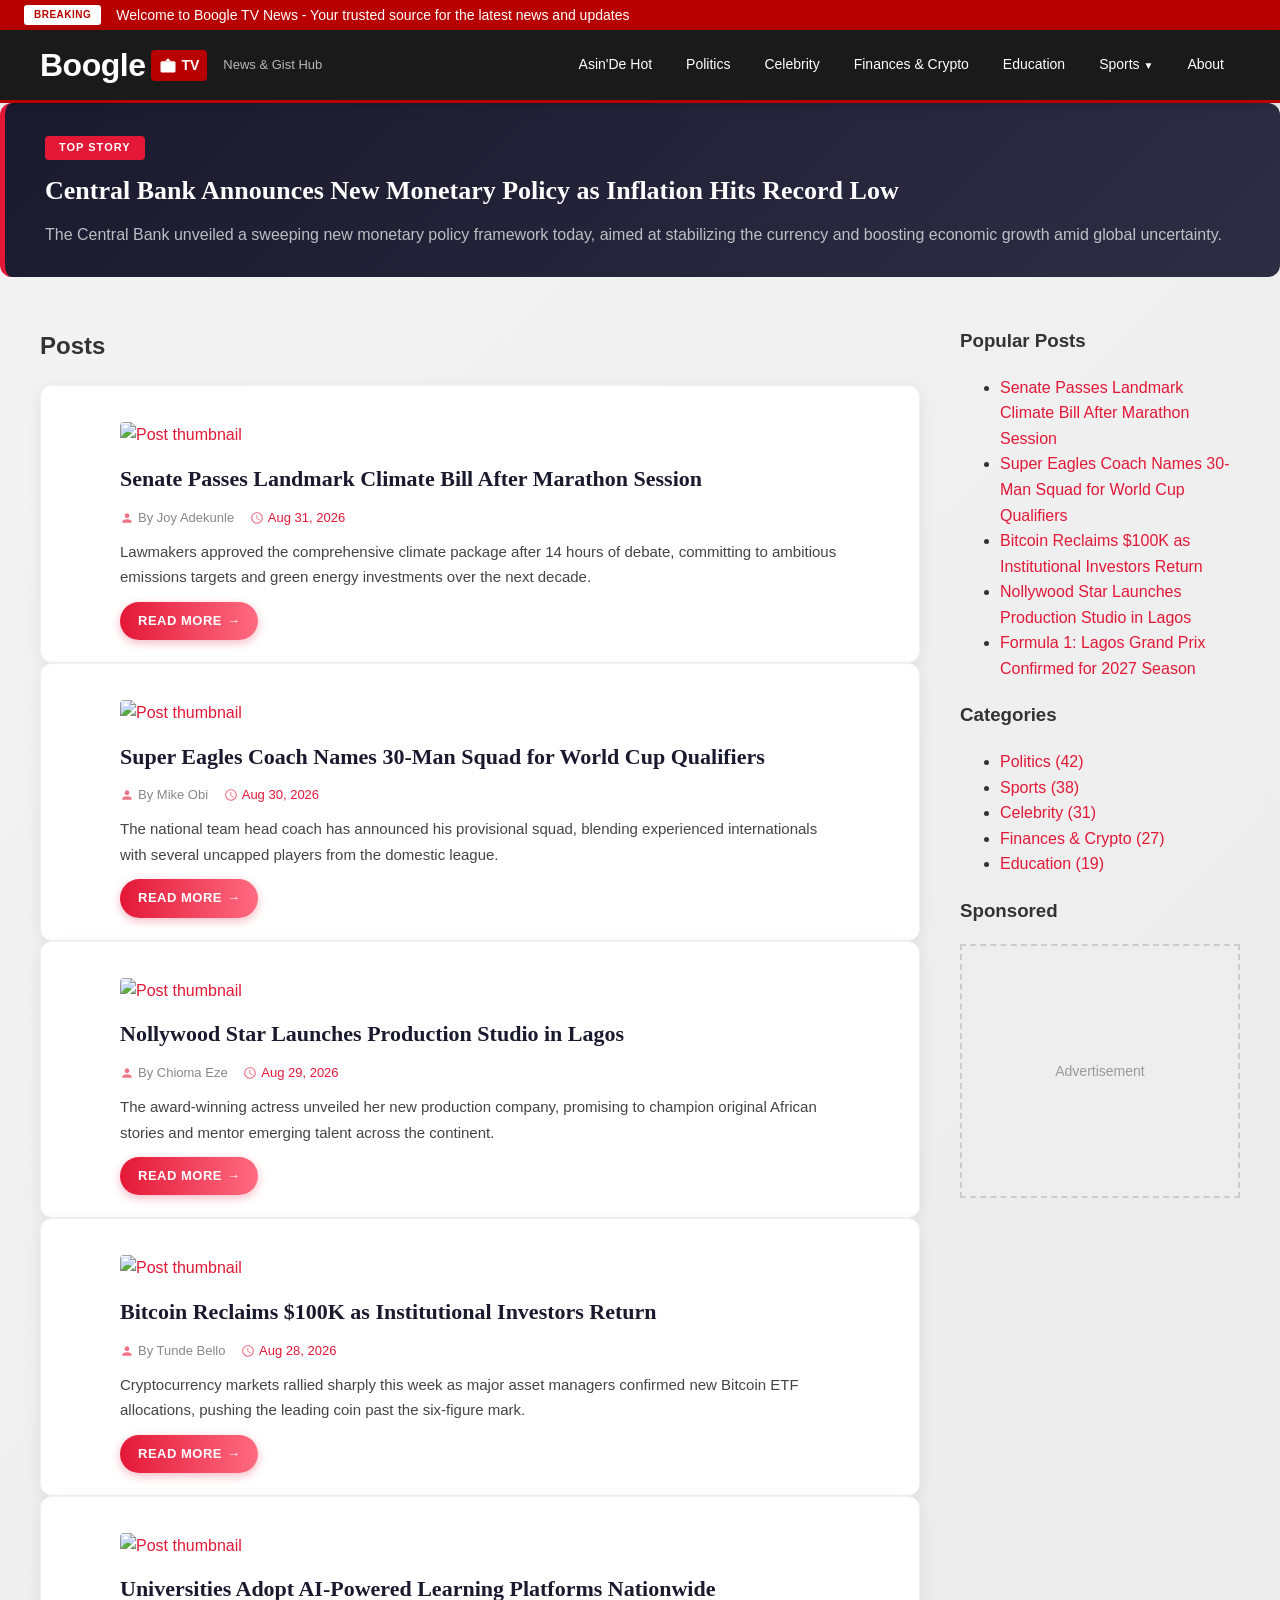
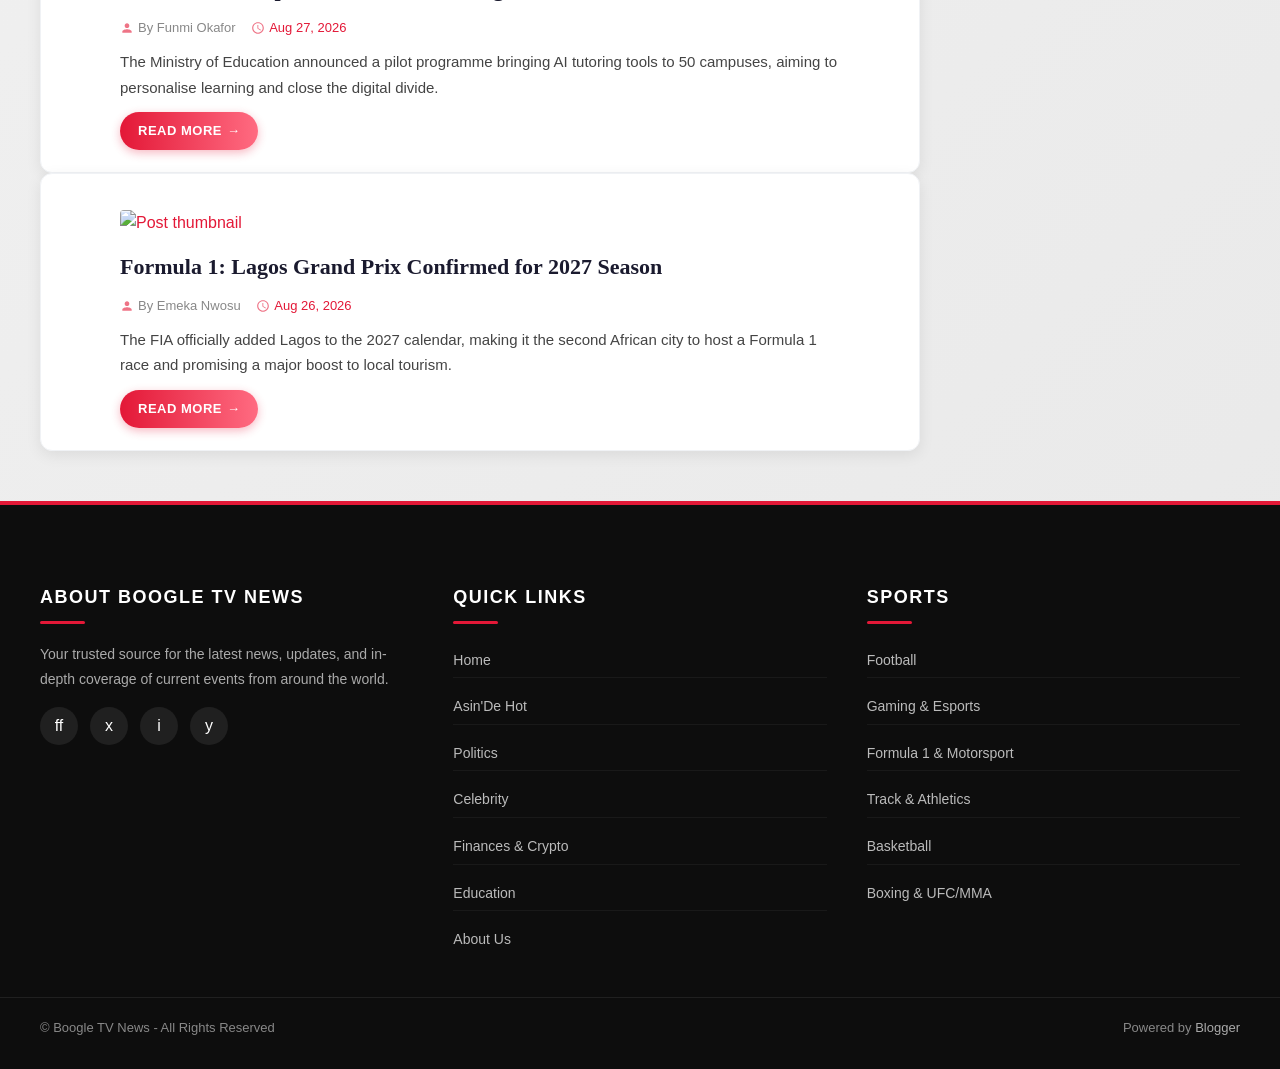
==== preview/index.html @ 6898298e "Add static live preview for Boogle TV News theme Co-authored-by: BoogleSire <74354063+BoogleSire@use" ====
<!DOCTYPE html>
<html lang='en' dir='ltr'>
<head>
<meta charset='UTF-8'/>
<meta content='width=device-width, initial-scale=1, maximum-scale=1.0, user-scalable=yes' name='viewport'/>
<title>Boogle TV News &amp; Gist Hub — Preview</title>
<link rel='stylesheet' href='assets/theme.css'/>
</head>
<body class='version-1-3-3 homepage'>

<!-- Breaking News Bar -->
<div class='breaking-news-bar'>
  <div class='container'>
    <span class='breaking-label'>BREAKING</span>
    <div class='breaking-news-ticker'>
      <span>Welcome to Boogle TV News - Your trusted source for the latest news and updates</span>
    </div>
  </div>
</div>

<!-- Header -->
<header class='header-wrapper' role='banner'>
  <div class='header-container'>
    <div class='header-left'>
      <a class='blog-logo' href='#'>
        <div class='logo-text-wrapper'>
          <span class='logo-brand'>Boogle</span>
          <span class='logo-tv-badge'>
            <svg class='tv-icon' viewBox='0 0 24 24' fill='currentColor'>
              <rect x='2' y='7' width='20' height='15' rx='2' ry='2'/>
              <polyline points='8 7 12 3 16 7'/>
              <line x1='12' y1='11' x2='12' y2='17'/>
              <line x1='9' y1='14' x2='15' y2='14'/>
            </svg>
            <span>TV</span>
          </span>
        </div>
        <span class='logo-tagline'>News &amp; Gist Hub</span>
      </a>
    </div>
    <nav class='desktop-nav'>
      <ul class='nav-menu'>
        <li><a href='#'>Asin'De Hot</a></li>
        <li><a href='#'>Politics</a></li>
        <li><a href='#'>Celebrity</a></li>
        <li><a href='#'>Finances &amp; Crypto</a></li>
        <li><a href='#'>Education</a></li>
        <li class='has-submenu'>
          <a href='javascript:void(0)' onclick='return false;'>Sports <span class='dropdown-arrow'>▼</span></a>
          <ul class='submenu'>
            <li><a href='#'>Football</a></li>
            <li><a href='#'>Gaming &amp; Esports</a></li>
            <li><a href='#'>Formula 1 &amp; Motorsport</a></li>
            <li><a href='#'>Track &amp; Athletics</a></li>
            <li><a href='#'>Basketball</a></li>
            <li><a href='#'>Boxing &amp; UFC/MMA</a></li>
          </ul>
        </li>
        <li><a href='#'>About</a></li>
      </ul>
    </nav>
    <button aria-label='Toggle Menu' class='mobile-menu-toggle' id='mobileMenuToggle'>
      <span></span><span></span><span></span>
    </button>
  </div>
  <div class='mobile-nav-container' id='mobileNavContainer'>
    <ul class='mobile-nav-menu'>
      <li><a href='#'>Asin'De Hot</a></li>
      <li><a href='#'>Politics</a></li>
      <li><a href='#'>Celebrity</a></li>
      <li><a href='#'>Finances &amp; Crypto</a></li>
      <li><a href='#'>Education</a></li>
      <li class='has-submenu-mobile'>
        <a href='javascript:void(0)' onclick='toggleSportsSubmenu(); return false;'>Sports <span class='dropdown-arrow-mobile'>▼</span></a>
        <ul class='submenu-mobile' id='sportsSubmenu'>
          <li><a href='#'>Football</a></li>
          <li><a href='#'>Gaming &amp; Esports</a></li>
          <li><a href='#'>Formula 1 &amp; Motorsport</a></li>
          <li><a href='#'>Track &amp; Athletics</a></li>
          <li><a href='#'>Basketball</a></li>
          <li><a href='#'>Boxing &amp; UFC/MMA</a></li>
        </ul>
      </li>
      <li><a href='#'>About</a></li>
    </ul>
  </div>
</header>

<!-- Featured Banner -->
<div class='featured-banner'>
  <div class='featured-banner-content'>
    <span class='featured-tag'>TOP STORY</span>
    <h2><a href='#'>Central Bank Announces New Monetary Policy as Inflation Hits Record Low</a></h2>
    <p>The Central Bank unveiled a sweeping new monetary policy framework today, aimed at stabilizing the currency and boosting economic growth amid global uncertainty.</p>
  </div>
</div>

<!-- Main Content -->
<div class='page_body'>
  <div class='content-wrapper'>
    <main id='main' role='main' tabindex='-1'>
      <h2 class='main-heading'>Posts</h2>

      <div class='widget Blog' id='Blog1'>
        <div class='widget-content'>
          <div class='blog-posts'>
            <!-- Post 1 -->
            <div class='post-outer-container'>
              <div class='post-outer'>
                <article class='post'>
                  <div class='post-thumb'>
                    <a href='#'><img src='https://picsum.photos/seed/news1/600/360' alt='Post thumbnail'/></a>
                  </div>
                  <div class='post-body'>
                    <h3 class='post-title'><a href='#'>Senate Passes Landmark Climate Bill After Marathon Session</a></h3>
                    <div class='post-header'>
                      <div class='post-header-line-1'>
                        <span class='byline post-author vcard'>
                          <span class='post-author-label'>By</span>
                          <span class='fn'><span>Joy Adekunle</span></span>
                        </span>
                        <span class='byline post-timestamp'>
                          <a class='timestamp-link' href='#'><time class='published'>Aug 31, 2026</time></a>
                        </span>
                      </div>
                    </div>
                    <div class='post-snippet'>Lawmakers approved the comprehensive climate package after 14 hours of debate, committing to ambitious emissions targets and green energy investments over the next decade.</div>
                    <div class='jump-link flat-button'><a href='#'>Read more</a></div>
                  </div>
                </article>
              </div>
            </div>
            <!-- Post 2 -->
            <div class='post-outer-container'>
              <div class='post-outer'>
                <article class='post'>
                  <div class='post-thumb'>
                    <a href='#'><img src='https://picsum.photos/seed/news2/600/360' alt='Post thumbnail'/></a>
                  </div>
                  <div class='post-body'>
                    <h3 class='post-title'><a href='#'>Super Eagles Coach Names 30-Man Squad for World Cup Qualifiers</a></h3>
                    <div class='post-header'>
                      <div class='post-header-line-1'>
                        <span class='byline post-author vcard'>
                          <span class='post-author-label'>By</span>
                          <span class='fn'><span>Mike Obi</span></span>
                        </span>
                        <span class='byline post-timestamp'>
                          <a class='timestamp-link' href='#'><time class='published'>Aug 30, 2026</time></a>
                        </span>
                      </div>
                    </div>
                    <div class='post-snippet'>The national team head coach has announced his provisional squad, blending experienced internationals with several uncapped players from the domestic league.</div>
                    <div class='jump-link flat-button'><a href='#'>Read more</a></div>
                  </div>
                </article>
              </div>
            </div>
            <!-- Post 3 -->
            <div class='post-outer-container'>
              <div class='post-outer'>
                <article class='post'>
                  <div class='post-thumb'>
                    <a href='#'><img src='https://picsum.photos/seed/news3/600/360' alt='Post thumbnail'/></a>
                  </div>
                  <div class='post-body'>
                    <h3 class='post-title'><a href='#'>Nollywood Star Launches Production Studio in Lagos</a></h3>
                    <div class='post-header'>
                      <div class='post-header-line-1'>
                        <span class='byline post-author vcard'>
                          <span class='post-author-label'>By</span>
                          <span class='fn'><span>Chioma Eze</span></span>
                        </span>
                        <span class='byline post-timestamp'>
                          <a class='timestamp-link' href='#'><time class='published'>Aug 29, 2026</time></a>
                        </span>
                      </div>
                    </div>
                    <div class='post-snippet'>The award-winning actress unveiled her new production company, promising to champion original African stories and mentor emerging talent across the continent.</div>
                    <div class='jump-link flat-button'><a href='#'>Read more</a></div>
                  </div>
                </article>
              </div>
            </div>
            <!-- Post 4 -->
            <div class='post-outer-container'>
              <div class='post-outer'>
                <article class='post'>
                  <div class='post-thumb'>
                    <a href='#'><img src='https://picsum.photos/seed/news4/600/360' alt='Post thumbnail'/></a>
                  </div>
                  <div class='post-body'>
                    <h3 class='post-title'><a href='#'>Bitcoin Reclaims $100K as Institutional Investors Return</a></h3>
                    <div class='post-header'>
                      <div class='post-header-line-1'>
                        <span class='byline post-author vcard'>
                          <span class='post-author-label'>By</span>
                          <span class='fn'><span>Tunde Bello</span></span>
                        </span>
                        <span class='byline post-timestamp'>
                          <a class='timestamp-link' href='#'><time class='published'>Aug 28, 2026</time></a>
                        </span>
                      </div>
                    </div>
                    <div class='post-snippet'>Cryptocurrency markets rallied sharply this week as major asset managers confirmed new Bitcoin ETF allocations, pushing the leading coin past the six-figure mark.</div>
                    <div class='jump-link flat-button'><a href='#'>Read more</a></div>
                  </div>
                </article>
              </div>
            </div>
            <!-- Post 5 -->
            <div class='post-outer-container'>
              <div class='post-outer'>
                <article class='post'>
                  <div class='post-thumb'>
                    <a href='#'><img src='https://picsum.photos/seed/news5/600/360' alt='Post thumbnail'/></a>
                  </div>
                  <div class='post-body'>
                    <h3 class='post-title'><a href='#'>Universities Adopt AI-Powered Learning Platforms Nationwide</a></h3>
                    <div class='post-header'>
                      <div class='post-header-line-1'>
                        <span class='byline post-author vcard'>
                          <span class='post-author-label'>By</span>
                          <span class='fn'><span>Funmi Okafor</span></span>
                        </span>
                        <span class='byline post-timestamp'>
                          <a class='timestamp-link' href='#'><time class='published'>Aug 27, 2026</time></a>
                        </span>
                      </div>
                    </div>
                    <div class='post-snippet'>The Ministry of Education announced a pilot programme bringing AI tutoring tools to 50 campuses, aiming to personalise learning and close the digital divide.</div>
                    <div class='jump-link flat-button'><a href='#'>Read more</a></div>
                  </div>
                </article>
              </div>
            </div>
            <!-- Post 6 -->
            <div class='post-outer-container'>
              <div class='post-outer'>
                <article class='post'>
                  <div class='post-thumb'>
                    <a href='#'><img src='https://picsum.photos/seed/news6/600/360' alt='Post thumbnail'/></a>
                  </div>
                  <div class='post-body'>
                    <h3 class='post-title'><a href='#'>Formula 1: Lagos Grand Prix Confirmed for 2027 Season</a></h3>
                    <div class='post-header'>
                      <div class='post-header-line-1'>
                        <span class='byline post-author vcard'>
                          <span class='post-author-label'>By</span>
                          <span class='fn'><span>Emeka Nwosu</span></span>
                        </span>
                        <span class='byline post-timestamp'>
                          <a class='timestamp-link' href='#'><time class='published'>Aug 26, 2026</time></a>
                        </span>
                      </div>
                    </div>
                    <div class='post-snippet'>The FIA officially added Lagos to the 2027 calendar, making it the second African city to host a Formula 1 race and promising a major boost to local tourism.</div>
                    <div class='jump-link flat-button'><a href='#'>Read more</a></div>
                  </div>
                </article>
              </div>
            </div>
          </div>
        </div>
      </div>
    </main>

    <!-- Sidebar -->
    <aside class='sidebar' role='complementary'>
      <div class='sidebar-widget'>
        <h3>Popular Posts</h3>
        <div class='widget-content'>
          <ul class='popular-posts'>
            <li><a href='#'>Senate Passes Landmark Climate Bill After Marathon Session</a></li>
            <li><a href='#'>Super Eagles Coach Names 30-Man Squad for World Cup Qualifiers</a></li>
            <li><a href='#'>Bitcoin Reclaims $100K as Institutional Investors Return</a></li>
            <li><a href='#'>Nollywood Star Launches Production Studio in Lagos</a></li>
            <li><a href='#'>Formula 1: Lagos Grand Prix Confirmed for 2027 Season</a></li>
          </ul>
        </div>
      </div>
      <div class='sidebar-widget'>
        <h3>Categories</h3>
        <div class='widget-content'>
          <ul class='category-list'>
            <li><a href='#'>Politics <span>(42)</span></a></li>
            <li><a href='#'>Sports <span>(38)</span></a></li>
            <li><a href='#'>Celebrity <span>(31)</span></a></li>
            <li><a href='#'>Finances &amp; Crypto <span>(27)</span></a></li>
            <li><a href='#'>Education <span>(19)</span></a></li>
          </ul>
        </div>
      </div>
      <div class='sidebar-widget sidebar-ad'>
        <h3>Sponsored</h3>
        <div class='widget-content'>
          <div style='display:flex;align-items:center;justify-content:center;min-height:250px;background:#eee;border:2px dashed #ccc;color:#999;font-size:14px;'>Advertisement</div>
        </div>
      </div>
    </aside>
  </div>
</div>

<!-- Footer -->
<footer class='footer'>
  <div class='footer-container'>
    <div class='footer-widget'>
      <h3>About Boogle TV News</h3>
      <p>Your trusted source for the latest news, updates, and in-depth coverage of current events from around the world.</p>
      <div class='footer-social'>
        <a aria-label='Facebook' href='#'>ff</a>
        <a aria-label='Twitter' href='#'>x</a>
        <a aria-label='Instagram' href='#'>i</a>
        <a aria-label='YouTube' href='#'>y</a>
      </div>
    </div>
    <div class='footer-widget'>
      <h3>Quick Links</h3>
      <ul>
        <li><a href='#'>Home</a></li>
        <li><a href='#'>Asin'De Hot</a></li>
        <li><a href='#'>Politics</a></li>
        <li><a href='#'>Celebrity</a></li>
        <li><a href='#'>Finances &amp; Crypto</a></li>
        <li><a href='#'>Education</a></li>
        <li><a href='#'>About Us</a></li>
      </ul>
    </div>
    <div class='footer-widget'>
      <h3>Sports</h3>
      <ul>
        <li><a href='#'>Football</a></li>
        <li><a href='#'>Gaming &amp; Esports</a></li>
        <li><a href='#'>Formula 1 &amp; Motorsport</a></li>
        <li><a href='#'>Track &amp; Athletics</a></li>
        <li><a href='#'>Basketball</a></li>
        <li><a href='#'>Boxing &amp; UFC/MMA</a></li>
      </ul>
    </div>
  </div>
  <div class='footer-bottom'>
    <p>&#169; Boogle TV News - All Rights Reserved</p>
    <p>Powered by <a href='https://www.blogger.com' target='_blank'>Blogger</a></p>
  </div>
</footer>

<script>
document.addEventListener('DOMContentLoaded', function() {
  var mobileToggleBtn = document.getElementById('mobileMenuToggle');
  var mobileNavContainer = document.getElementById('mobileNavContainer');

  if (mobileToggleBtn && mobileNavContainer) {
    mobileToggleBtn.addEventListener('click', function(e) {
      e.stopPropagation();
      this.classList.toggle('active');
      mobileNavContainer.classList.toggle('active');
    });
    document.addEventListener('click', function(e) {
      if (!mobileNavContainer.contains(e.target) && !mobileToggleBtn.contains(e.target)) {
        mobileToggleBtn.classList.remove('active');
        mobileNavContainer.classList.remove('active');
      }
    });
  }

  window.toggleSportsSubmenu = function() {
    var submenu = document.getElementById('sportsSubmenu');
    var arrow = document.querySelector('.dropdown-arrow-mobile');
    if (submenu && arrow) {
      submenu.classList.toggle('active');
      arrow.style.transform = submenu.classList.contains('active') ? 'rotate(180deg)' : 'rotate(0deg)';
    }
  };

  var progressBar = document.createElement('div');
  progressBar.className = 'scroll-progress';
  document.body.insertBefore(progressBar, document.body.firstChild);

  var scrollToTopBtn = document.createElement('div');
  scrollToTopBtn.className = 'scroll-to-top';
  scrollToTopBtn.innerHTML = '<svg viewBox="0 0 24 24"><path d="M12 4l-8 8h6v8h4v-8h6z"/></svg>';
  document.body.appendChild(scrollToTopBtn);

  window.addEventListener('scroll', function() {
    var winScroll = document.body.scrollTop || document.documentElement.scrollTop;
    var height = document.documentElement.scrollHeight - document.documentElement.clientHeight;
    var scrolled = (winScroll / height) * 100;
    progressBar.style.width = scrolled + '%';
    if (winScroll > 300) {
      scrollToTopBtn.classList.add('visible');
    } else {
      scrollToTopBtn.classList.remove('visible');
    }
  });

  scrollToTopBtn.addEventListener('click', function() {
    window.scrollTo({ top: 0, behavior: 'smooth' });
  });

  document.body.classList.add('page-load-animation');
});
</script>
</body>
</html>
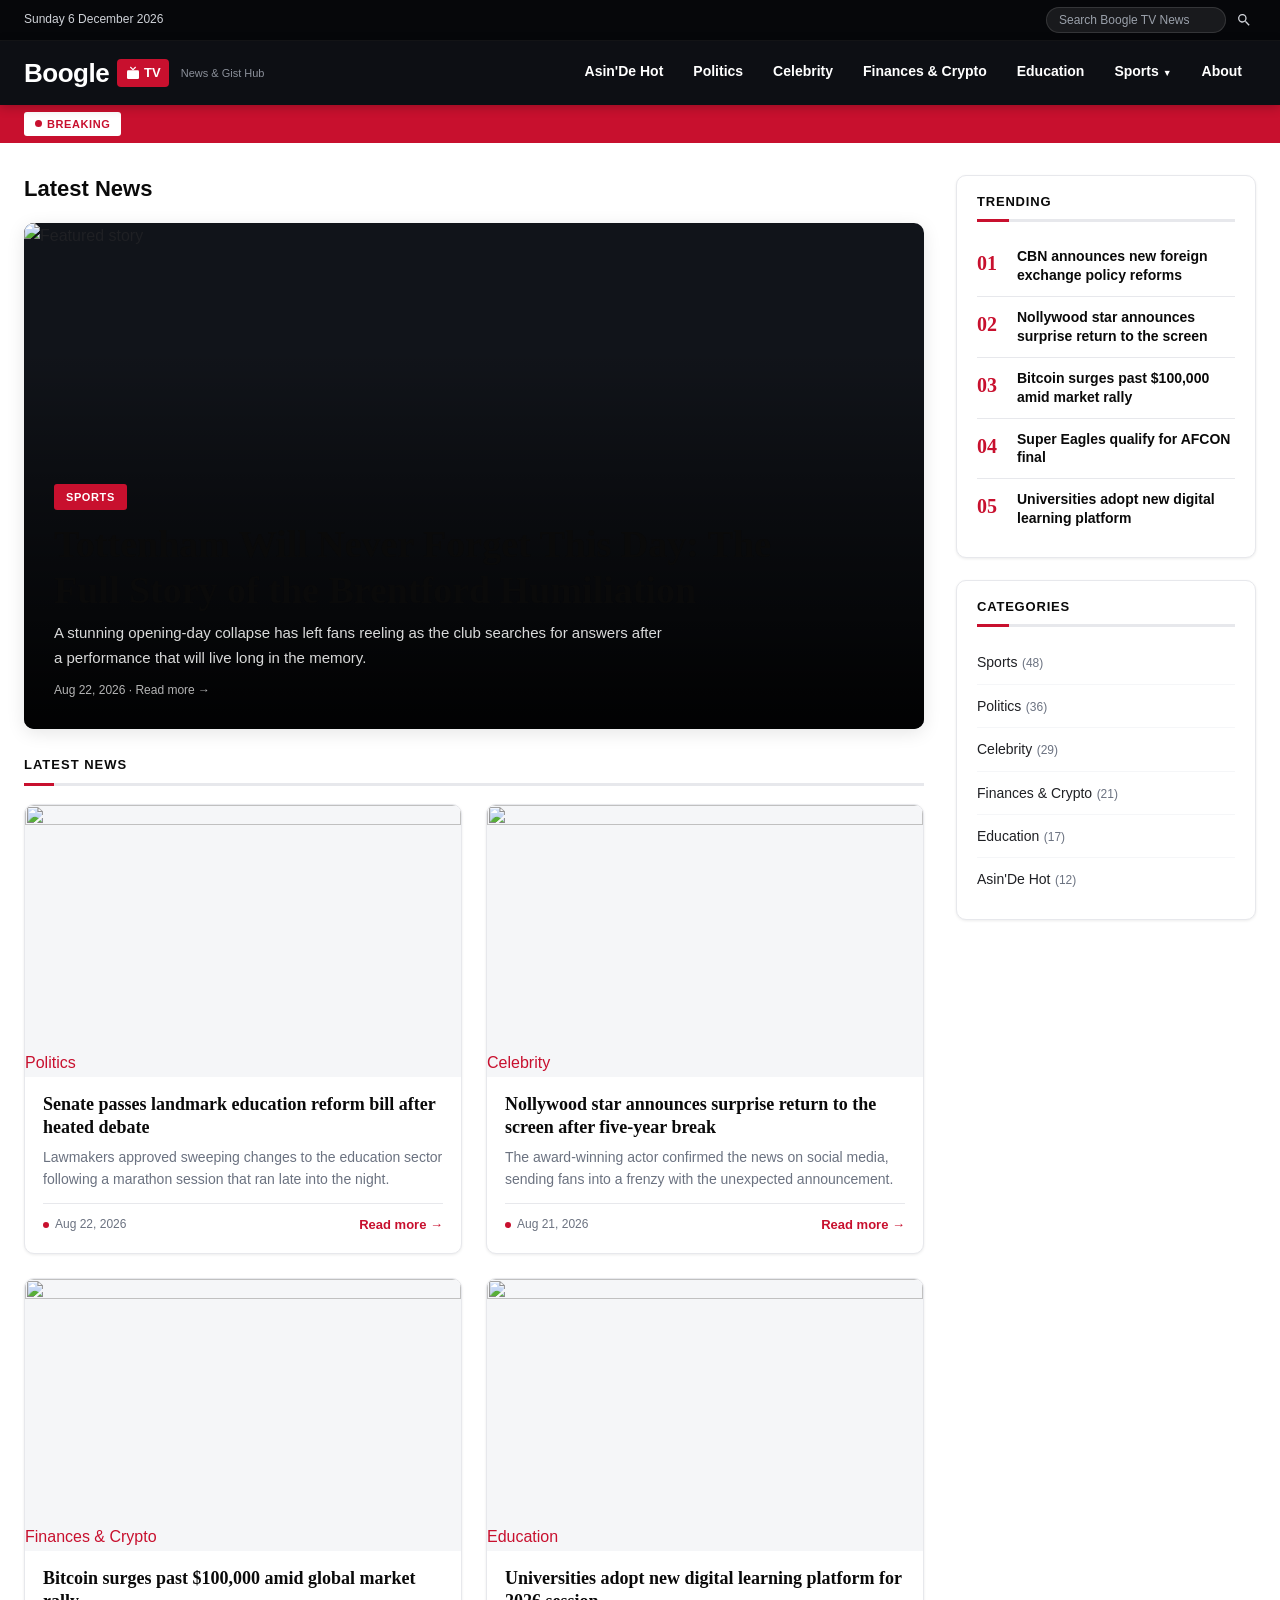
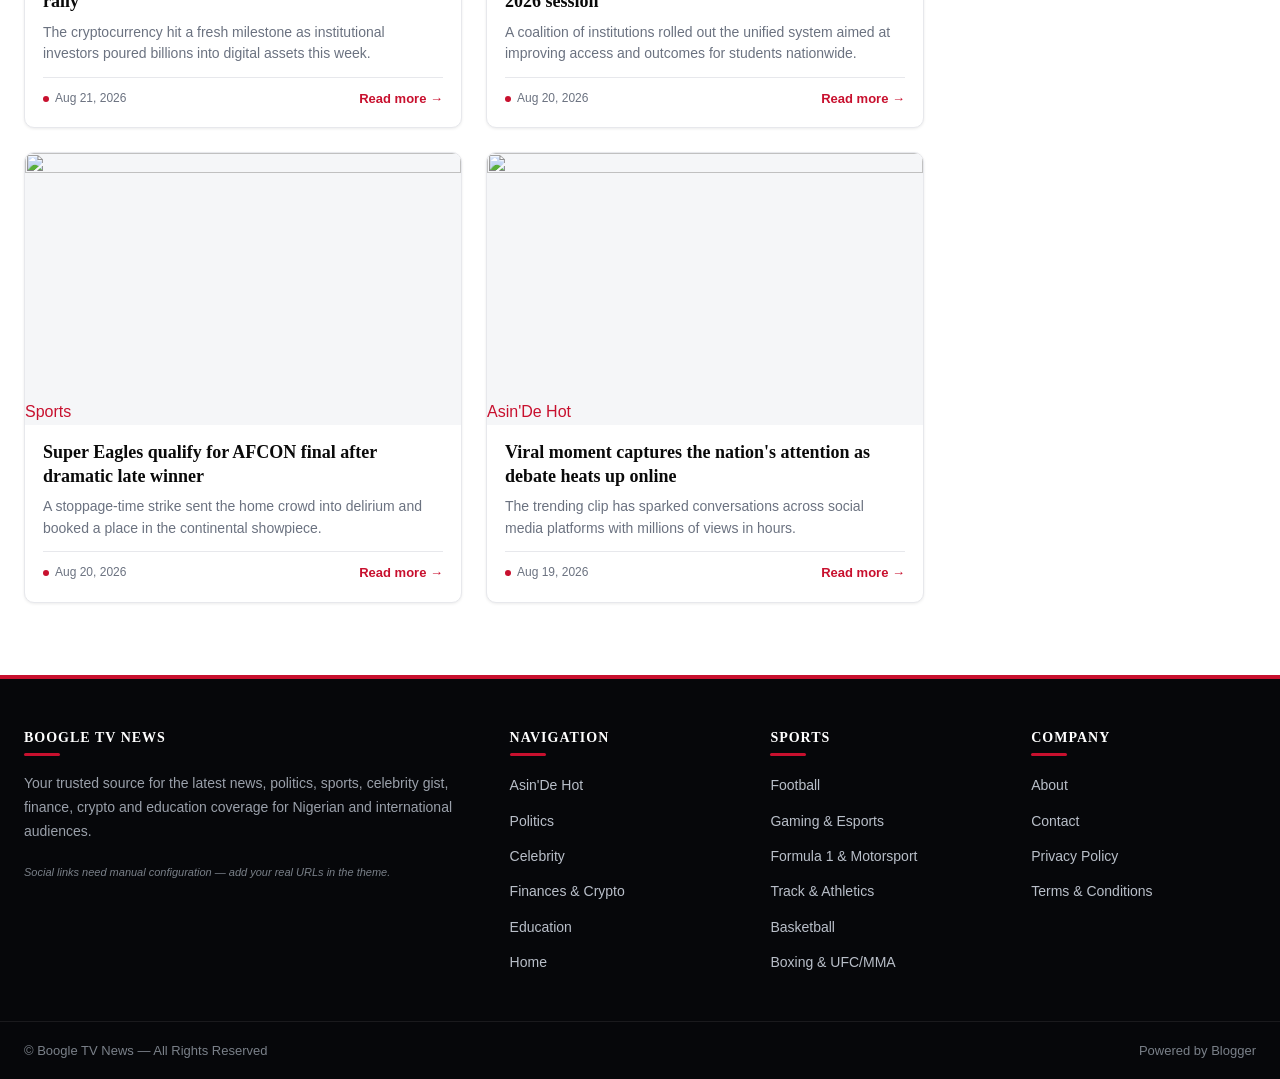
==== commit 47690cbf: "Refactor theme architecture and implement SEO, dynamic widgets, and responsive design Co-authored-by" ====
--- a/preview/index.html
+++ b/preview/index.html
@@ -1,404 +1,250 @@
 <!DOCTYPE html>
-<html lang='en' dir='ltr'>
+<html lang="en">
 <head>
-<meta charset='UTF-8'/>
-<meta content='width=device-width, initial-scale=1, maximum-scale=1.0, user-scalable=yes' name='viewport'/>
-<title>Boogle TV News &amp; Gist Hub — Preview</title>
-<link rel='stylesheet' href='assets/theme.css'/>
+<meta charset="UTF-8">
+<meta name="viewport" content="width=device-width, initial-scale=1, viewport-fit=cover">
+<title>Boogle TV News — Preview</title>
+<style>
+:root{
+  --primary:#c8102e;--primary-dark:#a00d24;--accent:#0a0a0a;--text:#1f2024;--muted:#6b7280;
+  --bg:#ffffff;--surface:#f5f6f8;--border:#e7e8ec;--header-bg:#0d0f14;--header-fg:#ffffff;
+  --radius:10px;--radius-sm:6px;--maxw:1280px;--shadow-sm:0 1px 3px rgba(0,0,0,.08);
+  --shadow:0 4px 18px rgba(0,0,0,.10);--shadow-lg:0 10px 40px rgba(0,0,0,.16);--transition:.25s ease;
+  --font-sans:'Segoe UI',Roboto,'Helvetica Neue',Arial,sans-serif;--font-serif:Georgia,'Times New Roman',serif;
+}
+*,*::before,*::after{box-sizing:border-box}
+body{margin:0;background:var(--bg);color:var(--text);font-family:var(--font-sans);font-size:16px;line-height:1.65;-webkit-font-smoothing:antialiased;overflow-x:hidden}
+a{color:var(--primary);text-decoration:none;transition:color var(--transition)}
+a:hover{color:var(--primary-dark);text-decoration:underline}
+ul,ol{margin:0;padding:0;list-style:none}
+h1,h2,h3,h4,h5,h6{font-family:var(--font-serif);font-weight:700;line-height:1.25;color:var(--accent);margin:0 0 .5em}
+.container{max-width:var(--maxw);margin:0 auto;padding:0 24px}
+.content-wrapper{display:grid;grid-template-columns:1fr 300px;gap:32px;max-width:var(--maxw);margin:0 auto;padding:32px 24px}
+#main{min-width:0;width:100%}
+.scroll-progress{position:fixed;top:0;left:0;height:3px;width:0;background:var(--primary);z-index:9999;transition:width .1s linear}
+/* topbar */
+.topbar{background:#06070a;color:#cfd2d8;font-size:12px;border-bottom:1px solid rgba(255,255,255,.06)}
+.topbar-inner{max-width:var(--maxw);margin:0 auto;padding:7px 24px;display:flex;justify-content:space-between;align-items:center;gap:12px}
+.topbar-search{display:flex;align-items:center;gap:6px}
+.topbar-search input{background:rgba(255,255,255,.08);border:1px solid rgba(255,255,255,.12);color:#fff;border-radius:20px;padding:5px 12px;font-size:12px;width:180px}
+.topbar-search input::placeholder{color:#9aa0aa}
+.topbar-search button{background:none;border:none;color:#cfd2d8;padding:4px;display:flex;align-items:center}
+/* header */
+.header-wrapper{background:var(--header-bg);position:sticky;top:0;z-index:1000;box-shadow:0 2px 10px rgba(0,0,0,.25)}
+.header-container{max-width:var(--maxw);margin:0 auto;padding:0 24px;display:flex;align-items:center;justify-content:space-between;height:64px;gap:16px}
+.blog-logo{display:flex;align-items:center;gap:8px;color:var(--header-fg);text-decoration:none}
+.logo-brand{font-family:var(--font-sans);font-size:26px;font-weight:800;letter-spacing:-.5px}
+.logo-tv-badge{display:inline-flex;align-items:center;gap:3px;background:var(--primary);color:#fff;padding:3px 8px;border-radius:4px;font-weight:700;font-size:13px}
+.logo-tagline{font-size:11px;color:#8b909a;font-weight:400;margin-left:4px}
+.desktop-nav{flex:1;display:flex;justify-content:flex-end}
+.nav-menu{display:flex;list-style:none;gap:2px;align-items:center}
+.nav-menu>li>a{display:block;padding:10px 14px;color:var(--header-fg);text-decoration:none;font-family:var(--font-sans);font-size:14px;font-weight:600;border-bottom:3px solid transparent;transition:all var(--transition)}
+.nav-menu>li>a:hover{background:rgba(255,255,255,.08);border-bottom-color:var(--primary);text-decoration:none}
+.has-submenu{position:relative}
+.has-submenu>a{display:flex;align-items:center;gap:5px}
+.dropdown-arrow{font-size:9px;transition:transform var(--transition)}
+.submenu{position:absolute;top:100%;left:0;background:#fff;min-width:210px;box-shadow:var(--shadow-lg);border-radius:0 0 var(--radius-sm) var(--radius-sm);border-top:3px solid var(--primary);opacity:0;visibility:hidden;transform:translateY(8px);transition:all var(--transition);z-index:1001;padding:6px 0}
+.submenu li a{display:block;padding:10px 16px;color:var(--text);font-size:13px;font-weight:500;border-bottom:none;transition:all var(--transition)}
+.submenu li a:hover{background:var(--surface);color:var(--primary);padding-left:22px;text-decoration:none}
+.has-submenu:hover .submenu{opacity:1;visibility:visible;transform:translateY(0)}
+.has-submenu:hover .dropdown-arrow{transform:rotate(180deg)}
+.mobile-menu-toggle{display:none;flex-direction:column;gap:5px;background:none;border:none;padding:8px}
+.mobile-menu-toggle span{display:block;width:24px;height:2px;background:#fff;transition:all var(--transition)}
+/* breaking */
+.breaking-news-bar{background:var(--primary);color:#fff;overflow:hidden;position:relative}
+.breaking-news-bar .container{display:flex;align-items:center;max-width:var(--maxw);margin:0 auto;padding:0 24px;height:38px;gap:14px}
+.breaking-label{background:#fff;color:var(--primary);padding:3px 11px;font-weight:800;font-size:11px;text-transform:uppercase;letter-spacing:.6px;border-radius:3px;flex-shrink:0;display:flex;align-items:center;gap:5px}
+.breaking-dot{width:7px;height:7px;border-radius:50%;background:var(--primary);animation:pulse 1.5s infinite}
+@keyframes pulse{0%,100%{opacity:1}50%{opacity:.4}}
+.breaking-news-ticker{flex:1;overflow:hidden;white-space:nowrap;mask-image:linear-gradient(90deg,transparent,#000 4%,#000 96%,transparent)}
+.ticker-track{display:inline-block;animation:ticker 30s linear infinite;padding-left:100%}
+.breaking-news-ticker a{color:#fff;font-size:13px;font-weight:500;margin-right:42px}
+@keyframes ticker{0%{transform:translateX(0)}100%{transform:translateX(-100%)}}
+/* hero */
+.hero-section{position:relative;border-radius:var(--radius);overflow:hidden;margin-bottom:28px;background:#11141a;box-shadow:var(--shadow)}
+.hero-image{width:100%;height:100%;object-fit:cover;aspect-ratio:16/9;display:block;transition:transform .6s ease}
+.hero-section::after{content:'';position:absolute;inset:0;background:linear-gradient(to top,rgba(0,0,0,.92) 0%,rgba(0,0,0,.4) 45%,transparent 75%);pointer-events:none}
+.hero-content{position:absolute;left:0;right:0;bottom:0;padding:28px 30px;z-index:2}
+.hero-category{display:inline-block;background:var(--primary);color:#fff;padding:4px 12px;font-size:11px;font-weight:700;text-transform:uppercase;letter-spacing:.6px;border-radius:3px;margin-bottom:12px}
+.hero-title{font-size:38px;line-height:1.2;margin:0 0 8px;max-width:760px}
+.hero-title a{color:#fff}
+.hero-title a:hover{color:#ffd9df;text-decoration:none}
+.hero-excerpt{color:rgba(255,255,255,.85);font-size:15px;margin:0;max-width:620px}
+.hero-meta{color:rgba(255,255,255,.7);font-size:12px;margin-top:10px}
+/* section title */
+.section-title{font-family:var(--font-sans);font-size:13px;font-weight:800;text-transform:uppercase;letter-spacing:1px;color:var(--accent);margin:0 0 18px;padding-bottom:10px;border-bottom:3px solid var(--border);position:relative}
+.section-title::before{content:'';width:30px;height:3px;background:var(--primary);position:absolute;bottom:-3px;left:0}
+/* cards */
+.blog-posts{display:grid;grid-template-columns:1fr 1fr;gap:24px}
+.news-card{background:#fff;border-radius:var(--radius);overflow:hidden;box-shadow:var(--shadow-sm);border:1px solid var(--border);transition:transform var(--transition),box-shadow var(--transition);display:flex;flex-direction:column}
+.news-card:hover{transform:translateY(-4px);box-shadow:var(--shadow-lg)}
+.news-card-image{position:relative;overflow:hidden;background:var(--surface)}
+.news-card-image img{width:100%;aspect-ratio:16/9;object-fit:cover;display:block;transition:transform .5s ease}
+.news-card:hover .news-card-image img{transform:scale(1.06)}
+.news-card-label{position:absolute;top:12px;left:12px;z-index:2}
+.news-card-label a{display:inline-block;background:var(--primary);color:#fff;padding:4px 12px;font-size:11px;font-weight:700;text-transform:uppercase;letter-spacing:.6px;border-radius:3px}
+.news-card-content{padding:16px 18px 18px;display:flex;flex-direction:column;flex:1}
+.news-card-title{font-size:18px;line-height:1.3;margin:0 0 8px}
+.news-card-title a{color:var(--accent)}
+.news-card-title a:hover{color:var(--primary);text-decoration:none}
+.news-card-snippet{font-size:14px;color:var(--muted);line-height:1.55;margin:0 0 12px;flex:1}
+.news-card-footer{display:flex;justify-content:space-between;align-items:center;gap:8px;margin-top:auto;padding-top:10px;border-top:1px solid var(--border)}
+.news-card-date{font-size:12px;color:var(--muted);display:flex;align-items:center;gap:6px}
+.news-card-date::before{content:'';width:6px;height:6px;border-radius:50%;background:var(--primary)}
+.news-card-read{font-size:13px;font-weight:600}
+/* sidebar */
+.sidebar-wrapper{width:100%}
+.sidebar-wrapper .widget{background:#fff;border:1px solid var(--border);border-radius:var(--radius);padding:18px 20px;margin-bottom:22px;box-shadow:var(--shadow-sm)}
+.sidebar-wrapper .widget h3{font-family:var(--font-sans);font-size:13px;font-weight:800;text-transform:uppercase;letter-spacing:.8px;color:var(--accent);margin:0 0 14px;padding-bottom:9px;border-bottom:3px solid var(--border);position:relative}
+.sidebar-wrapper .widget h3::before{content:'';position:absolute;bottom:-3px;left:0;width:32px;height:3px;background:var(--primary)}
+.trending-list{counter-reset:trending}
+.trending-list li{counter-increment:trending;display:flex;align-items:flex-start;gap:12px;padding:11px 0;border-bottom:1px solid var(--border)}
+.trending-list li:last-child{border-bottom:none}
+.trending-list li::before{content:counter(trending,decimal-leading-zero);font-family:var(--font-serif);font-size:20px;font-weight:700;color:var(--primary);min-width:28px}
+.trending-list a{font-size:14px;font-weight:600;line-height:1.35;color:var(--accent)}
+.trending-list a:hover{color:var(--primary);text-decoration:none}
+.cat-list li{padding:8px 0;border-bottom:1px solid var(--surface)}
+.cat-list li:last-child{border-bottom:none}
+.cat-list a{font-size:14px;color:var(--text)}
+.cat-list a:hover{color:var(--primary)}
+.cat-list .count{color:var(--muted);font-size:12px}
+/* footer */
+.footer{background:#06070a;color:#cfd2d8;padding:50px 0 0;margin-top:40px;border-top:4px solid var(--primary)}
+.footer-container{max-width:var(--maxw);margin:0 auto;padding:0 24px;display:grid;grid-template-columns:2fr 1fr 1fr 1fr;gap:36px}
+.footer-widget h3{color:#fff;font-size:14px;font-weight:800;text-transform:uppercase;letter-spacing:1px;margin:0 0 16px;padding-bottom:10px;position:relative}
+.footer-widget h3::after{content:'';position:absolute;bottom:0;left:0;width:36px;height:3px;background:var(--primary);border-radius:2px}
+.footer-widget p{color:#9aa0aa;font-size:14px;line-height:1.7;margin:0 0 14px}
+.footer-widget ul li{margin-bottom:9px}
+.footer-widget ul li a{color:#b9bfc9;font-size:14px;transition:all var(--transition);display:inline-block}
+.footer-widget ul li a:hover{color:var(--primary);padding-left:6px;text-decoration:none}
+.footer-bottom{max-width:var(--maxw);margin:36px auto 0;padding:18px 24px;border-top:1px solid rgba(255,255,255,.08);display:flex;justify-content:space-between;align-items:center;flex-wrap:wrap;gap:12px}
+.footer-bottom p{color:#7a8089;font-size:13px;margin:0}
+.needs-config{font-size:11px;color:#7a8089;font-style:italic}
+.back-to-top{position:fixed;bottom:28px;right:28px;width:46px;height:46px;background:var(--primary);color:#fff;border:none;border-radius:50%;display:flex;align-items:center;justify-content:center;opacity:0;visibility:hidden;transform:translateY(16px);transition:all var(--transition);box-shadow:var(--shadow);z-index:998;cursor:pointer}
+.back-to-top svg{width:22px;height:22px;fill:#fff}
+.back-to-top.visible{opacity:1;visibility:visible;transform:translateY(0)}
+.back-to-top:hover{background:var(--primary-dark);transform:translateY(-3px)}
+.main-heading{font-family:var(--font-sans);font-size:22px;font-weight:800;margin:0 0 20px}
+@media (max-width:991px){.desktop-nav{display:none}.mobile-menu-toggle{display:flex}.topbar-search{display:none}.content-wrapper{grid-template-columns:1fr}.footer-container{grid-template-columns:1fr 1fr}}
+@media (max-width:768px){.footer-container{grid-template-columns:1fr;text-align:center}.footer-widget h3::after{left:50%;transform:translateX(-50%)}.footer-bottom{flex-direction:column;text-align:center}.blog-posts{grid-template-columns:1fr}}
+@media (max-width:480px){.container,.content-wrapper{padding-left:16px;padding-right:16px}.hero-content{padding:18px}.hero-title{font-size:22px}}
+</style>
 </head>
-<body class='version-1-3-3 homepage'>
-
-<!-- Breaking News Bar -->
-<div class='breaking-news-bar'>
-  <div class='container'>
-    <span class='breaking-label'>BREAKING</span>
-    <div class='breaking-news-ticker'>
-      <span>Welcome to Boogle TV News - Your trusted source for the latest news and updates</span>
-    </div>
+<body class="homepage">
+<div class="scroll-progress" id="scrollProgress"></div>
+<div class="topbar">
+  <div class="topbar-inner">
+    <span class="topbar-date" id="topDate"></span>
+    <form class="topbar-search" role="search"><input placeholder="Search Boogle TV News" type="search"><button type="submit"><svg width="16" height="16" viewBox="0 0 24 24"><path d="M15.5 14h-.79l-.28-.27a6.5 6.5 0 1 0-.7.7l.27.28v.79l5 4.99L20.49 19l-4.99-5zm-6 0A4.5 4.5 0 1 1 14 9.5 4.5 4.5 0 0 1 9.5 14z" fill="currentColor"/></svg></button></form>
   </div>
 </div>
-
-<!-- Header -->
-<header class='header-wrapper' role='banner'>
-  <div class='header-container'>
-    <div class='header-left'>
-      <a class='blog-logo' href='#'>
-        <div class='logo-text-wrapper'>
-          <span class='logo-brand'>Boogle</span>
-          <span class='logo-tv-badge'>
-            <svg class='tv-icon' viewBox='0 0 24 24' fill='currentColor'>
-              <rect x='2' y='7' width='20' height='15' rx='2' ry='2'/>
-              <polyline points='8 7 12 3 16 7'/>
-              <line x1='12' y1='11' x2='12' y2='17'/>
-              <line x1='9' y1='14' x2='15' y2='14'/>
-            </svg>
-            <span>TV</span>
-          </span>
-        </div>
-        <span class='logo-tagline'>News &amp; Gist Hub</span>
-      </a>
-    </div>
-    <nav class='desktop-nav'>
-      <ul class='nav-menu'>
-        <li><a href='#'>Asin'De Hot</a></li>
-        <li><a href='#'>Politics</a></li>
-        <li><a href='#'>Celebrity</a></li>
-        <li><a href='#'>Finances &amp; Crypto</a></li>
-        <li><a href='#'>Education</a></li>
-        <li class='has-submenu'>
-          <a href='javascript:void(0)' onclick='return false;'>Sports <span class='dropdown-arrow'>▼</span></a>
-          <ul class='submenu'>
-            <li><a href='#'>Football</a></li>
-            <li><a href='#'>Gaming &amp; Esports</a></li>
-            <li><a href='#'>Formula 1 &amp; Motorsport</a></li>
-            <li><a href='#'>Track &amp; Athletics</a></li>
-            <li><a href='#'>Basketball</a></li>
-            <li><a href='#'>Boxing &amp; UFC/MMA</a></li>
-          </ul>
-        </li>
-        <li><a href='#'>About</a></li>
-      </ul>
-    </nav>
-    <button aria-label='Toggle Menu' class='mobile-menu-toggle' id='mobileMenuToggle'>
-      <span></span><span></span><span></span>
-    </button>
-  </div>
-  <div class='mobile-nav-container' id='mobileNavContainer'>
-    <ul class='mobile-nav-menu'>
-      <li><a href='#'>Asin'De Hot</a></li>
-      <li><a href='#'>Politics</a></li>
-      <li><a href='#'>Celebrity</a></li>
-      <li><a href='#'>Finances &amp; Crypto</a></li>
-      <li><a href='#'>Education</a></li>
-      <li class='has-submenu-mobile'>
-        <a href='javascript:void(0)' onclick='toggleSportsSubmenu(); return false;'>Sports <span class='dropdown-arrow-mobile'>▼</span></a>
-        <ul class='submenu-mobile' id='sportsSubmenu'>
-          <li><a href='#'>Football</a></li>
-          <li><a href='#'>Gaming &amp; Esports</a></li>
-          <li><a href='#'>Formula 1 &amp; Motorsport</a></li>
-          <li><a href='#'>Track &amp; Athletics</a></li>
-          <li><a href='#'>Basketball</a></li>
-          <li><a href='#'>Boxing &amp; UFC/MMA</a></li>
-        </ul>
-      </li>
-      <li><a href='#'>About</a></li>
-    </ul>
+<header class="header-wrapper">
+  <div class="header-container">
+    <a class="blog-logo" href="#"><span class="logo-brand">Boogle</span><span class="logo-tv-badge"><svg width="16" height="16" viewBox="0 0 24 24"><rect fill="currentColor" x="3" y="8" width="18" height="13" rx="2"/><path d="M8 3l4 4 4-4" fill="none" stroke="currentColor" stroke-width="1.6"/></svg>TV</span><span class="logo-tagline">News &amp; Gist Hub</span></a>
+    <nav class="desktop-nav"><ul class="nav-menu">
+      <li><a href="#">Asin'De Hot</a></li>
+      <li><a href="#">Politics</a></li>
+      <li><a href="#">Celebrity</a></li>
+      <li><a href="#">Finances &amp; Crypto</a></li>
+      <li><a href="#">Education</a></li>
+      <li class="has-submenu"><a href="javascript:void(0)">Sports <span class="dropdown-arrow">▼</span></a>
+        <ul class="submenu">
+          <li><a href="#">Football</a></li><li><a href="#">Gaming &amp; Esports</a></li><li><a href="#">Formula 1 &amp; Motorsport</a></li>
+          <li><a href="#">Track &amp; Athletics</a></li><li><a href="#">Basketball</a></li><li><a href="#">Boxing &amp; UFC/MMA</a></li>
+        </ul></li>
+      <li><a href="post.html">About</a></li>
+    </ul></nav>
+    <button class="mobile-menu-toggle"><span></span><span></span><span></span></button>
   </div>
 </header>
+<div class="breaking-news-bar"><div class="container">
+  <span class="breaking-label"><span class="breaking-dot"></span> Breaking</span>
+  <div class="breaking-news-ticker"><div class="ticker-track">
+    <a href="post.html">Tottenham suffer shocking defeat in opening match of the season</a>
+    <a href="post.html">CBN announces new foreign exchange policy reforms</a>
+    <a href="post.html">Super Eagles qualify for AFCON final after dramatic win</a>
+    <a href="post.html">Bitcoin surges past $100,000 amid market rally</a>
+  </div></div>
+</div></div>
 
-<!-- Featured Banner -->
-<div class='featured-banner'>
-  <div class='featured-banner-content'>
-    <span class='featured-tag'>TOP STORY</span>
-    <h2><a href='#'>Central Bank Announces New Monetary Policy as Inflation Hits Record Low</a></h2>
-    <p>The Central Bank unveiled a sweeping new monetary policy framework today, aimed at stabilizing the currency and boosting economic growth amid global uncertainty.</p>
-  </div>
+<div class="content-wrapper">
+  <main id="main">
+    <h2 class="main-heading">Latest News</h2>
+    <a href="post.html" style="text-decoration:none;color:inherit">
+    <article class="hero-section">
+      <img class="hero-image" src="https://images.unsplash.com/photo-1574629810360-7efbbe195018?w=1200&h=675&fit=crop" alt="Featured story">
+      <div class="hero-content">
+        <span class="hero-category">Sports</span>
+        <h2 class="hero-title">Tottenham Will Never Forget This Day: The Full Story of the Brentford Humiliation</h2>
+        <p class="hero-excerpt">A stunning opening-day collapse has left fans reeling as the club searches for answers after a performance that will live long in the memory.</p>
+        <div class="hero-meta">Aug 22, 2026 · Read more →</div>
+      </div>
+    </article></a>
+
+    <h3 class="section-title">Latest News</h3>
+    <div class="blog-posts">
+      <article class="news-card"><a href="post.html"><div class="news-card-image"><img src="https://images.unsplash.com/photo-1526232761682-d26e03ac148e?w=400&h=225&fit=crop" alt="" loading="lazy"><span class="news-card-label"><a href="#">Politics</a></span></div></a>
+        <div class="news-card-content"><h2 class="news-card-title"><a href="post.html">Senate passes landmark education reform bill after heated debate</a></h2>
+        <p class="news-card-snippet">Lawmakers approved sweeping changes to the education sector following a marathon session that ran late into the night.</p>
+        <div class="news-card-footer"><span class="news-card-date">Aug 22, 2026</span><a class="news-card-read" href="post.html">Read more →</a></div></div></article>
+      <article class="news-card"><a href="post.html"><div class="news-card-image"><img src="https://images.unsplash.com/photo-1611974789855-9c2a0a733623?w=400&h=225&fit=crop" alt="" loading="lazy"><span class="news-card-label"><a href="#">Celebrity</a></span></div></a>
+        <div class="news-card-content"><h2 class="news-card-title"><a href="post.html">Nollywood star announces surprise return to the screen after five-year break</a></h2>
+        <p class="news-card-snippet">The award-winning actor confirmed the news on social media, sending fans into a frenzy with the unexpected announcement.</p>
+        <div class="news-card-footer"><span class="news-card-date">Aug 21, 2026</span><a class="news-card-read" href="post.html">Read more →</a></div></div></article>
+      <article class="news-card"><a href="post.html"><div class="news-card-image"><img src="https://images.unsplash.com/photo-1639762681485-074b7f938ba0?w=400&h=225&fit=crop" alt="" loading="lazy"><span class="news-card-label"><a href="#">Finances &amp; Crypto</a></span></div></a>
+        <div class="news-card-content"><h2 class="news-card-title"><a href="post.html">Bitcoin surges past $100,000 amid global market rally</a></h2>
+        <p class="news-card-snippet">The cryptocurrency hit a fresh milestone as institutional investors poured billions into digital assets this week.</p>
+        <div class="news-card-footer"><span class="news-card-date">Aug 21, 2026</span><a class="news-card-read" href="post.html">Read more →</a></div></div></article>
+      <article class="news-card"><a href="post.html"><div class="news-card-image"><img src="https://images.unsplash.com/photo-1517649763962-0c623066013b?w=400&h=225&fit=crop" alt="" loading="lazy"><span class="news-card-label"><a href="#">Education</a></span></div></a>
+        <div class="news-card-content"><h2 class="news-card-title"><a href="post.html">Universities adopt new digital learning platform for 2026 session</a></h2>
+        <p class="news-card-snippet">A coalition of institutions rolled out the unified system aimed at improving access and outcomes for students nationwide.</p>
+        <div class="news-card-footer"><span class="news-card-date">Aug 20, 2026</span><a class="news-card-read" href="post.html">Read more →</a></div></div></article>
+      <article class="news-card"><a href="post.html"><div class="news-card-image"><img src="https://images.unsplash.com/photo-1543326727-cf6c39e8f84c?w=400&h=225&fit=crop" alt="" loading="lazy"><span class="news-card-label"><a href="#">Sports</a></span></div></a>
+        <div class="news-card-content"><h2 class="news-card-title"><a href="post.html">Super Eagles qualify for AFCON final after dramatic late winner</a></h2>
+        <p class="news-card-snippet">A stoppage-time strike sent the home crowd into delirium and booked a place in the continental showpiece.</p>
+        <div class="news-card-footer"><span class="news-card-date">Aug 20, 2026</span><a class="news-card-read" href="post.html">Read more →</a></div></div></article>
+      <article class="news-card"><a href="post.html"><div class="news-card-image"><img src="https://images.unsplash.com/photo-1607082348824-0a96f2a4b9da?w=400&h=225&fit=crop" alt="" loading="lazy"><span class="news-card-label"><a href="#">Asin'De Hot</a></span></div></a>
+        <div class="news-card-content"><h2 class="news-card-title"><a href="post.html">Viral moment captures the nation's attention as debate heats up online</a></h2>
+        <p class="news-card-snippet">The trending clip has sparked conversations across social media platforms with millions of views in hours.</p>
+        <div class="news-card-footer"><span class="news-card-date">Aug 19, 2026</span><a class="news-card-read" href="post.html">Read more →</a></div></div></article>
+    </div>
+  </main>
+  <aside class="sidebar-wrapper">
+    <div class="widget"><h3>Trending</h3>
+      <ul class="trending-list">
+        <li><a href="post.html">CBN announces new foreign exchange policy reforms</a></li>
+        <li><a href="post.html">Nollywood star announces surprise return to the screen</a></li>
+        <li><a href="post.html">Bitcoin surges past $100,000 amid market rally</a></li>
+        <li><a href="post.html">Super Eagles qualify for AFCON final</a></li>
+        <li><a href="post.html">Universities adopt new digital learning platform</a></li>
+      </ul></div>
+    <div class="widget"><h3>Categories</h3>
+      <ul class="cat-list">
+        <li><a href="#">Sports</a> <span class="count">(48)</span></li>
+        <li><a href="#">Politics</a> <span class="count">(36)</span></li>
+        <li><a href="#">Celebrity</a> <span class="count">(29)</span></li>
+        <li><a href="#">Finances &amp; Crypto</a> <span class="count">(21)</span></li>
+        <li><a href="#">Education</a> <span class="count">(17)</span></li>
+        <li><a href="#">Asin'De Hot</a> <span class="count">(12)</span></li>
+      </ul></div>
+  </aside>
 </div>
 
-<!-- Main Content -->
-<div class='page_body'>
-  <div class='content-wrapper'>
-    <main id='main' role='main' tabindex='-1'>
-      <h2 class='main-heading'>Posts</h2>
-
-      <div class='widget Blog' id='Blog1'>
-        <div class='widget-content'>
-          <div class='blog-posts'>
-            <!-- Post 1 -->
-            <div class='post-outer-container'>
-              <div class='post-outer'>
-                <article class='post'>
-                  <div class='post-thumb'>
-                    <a href='#'><img src='https://picsum.photos/seed/news1/600/360' alt='Post thumbnail'/></a>
-                  </div>
-                  <div class='post-body'>
-                    <h3 class='post-title'><a href='#'>Senate Passes Landmark Climate Bill After Marathon Session</a></h3>
-                    <div class='post-header'>
-                      <div class='post-header-line-1'>
-                        <span class='byline post-author vcard'>
-                          <span class='post-author-label'>By</span>
-                          <span class='fn'><span>Joy Adekunle</span></span>
-                        </span>
-                        <span class='byline post-timestamp'>
-                          <a class='timestamp-link' href='#'><time class='published'>Aug 31, 2026</time></a>
-                        </span>
-                      </div>
-                    </div>
-                    <div class='post-snippet'>Lawmakers approved the comprehensive climate package after 14 hours of debate, committing to ambitious emissions targets and green energy investments over the next decade.</div>
-                    <div class='jump-link flat-button'><a href='#'>Read more</a></div>
-                  </div>
-                </article>
-              </div>
-            </div>
-            <!-- Post 2 -->
-            <div class='post-outer-container'>
-              <div class='post-outer'>
-                <article class='post'>
-                  <div class='post-thumb'>
-                    <a href='#'><img src='https://picsum.photos/seed/news2/600/360' alt='Post thumbnail'/></a>
-                  </div>
-                  <div class='post-body'>
-                    <h3 class='post-title'><a href='#'>Super Eagles Coach Names 30-Man Squad for World Cup Qualifiers</a></h3>
-                    <div class='post-header'>
-                      <div class='post-header-line-1'>
-                        <span class='byline post-author vcard'>
-                          <span class='post-author-label'>By</span>
-                          <span class='fn'><span>Mike Obi</span></span>
-                        </span>
-                        <span class='byline post-timestamp'>
-                          <a class='timestamp-link' href='#'><time class='published'>Aug 30, 2026</time></a>
-                        </span>
-                      </div>
-                    </div>
-                    <div class='post-snippet'>The national team head coach has announced his provisional squad, blending experienced internationals with several uncapped players from the domestic league.</div>
-                    <div class='jump-link flat-button'><a href='#'>Read more</a></div>
-                  </div>
-                </article>
-              </div>
-            </div>
-            <!-- Post 3 -->
-            <div class='post-outer-container'>
-              <div class='post-outer'>
-                <article class='post'>
-                  <div class='post-thumb'>
-                    <a href='#'><img src='https://picsum.photos/seed/news3/600/360' alt='Post thumbnail'/></a>
-                  </div>
-                  <div class='post-body'>
-                    <h3 class='post-title'><a href='#'>Nollywood Star Launches Production Studio in Lagos</a></h3>
-                    <div class='post-header'>
-                      <div class='post-header-line-1'>
-                        <span class='byline post-author vcard'>
-                          <span class='post-author-label'>By</span>
-                          <span class='fn'><span>Chioma Eze</span></span>
-                        </span>
-                        <span class='byline post-timestamp'>
-                          <a class='timestamp-link' href='#'><time class='published'>Aug 29, 2026</time></a>
-                        </span>
-                      </div>
-                    </div>
-                    <div class='post-snippet'>The award-winning actress unveiled her new production company, promising to champion original African stories and mentor emerging talent across the continent.</div>
-                    <div class='jump-link flat-button'><a href='#'>Read more</a></div>
-                  </div>
-                </article>
-              </div>
-            </div>
-            <!-- Post 4 -->
-            <div class='post-outer-container'>
-              <div class='post-outer'>
-                <article class='post'>
-                  <div class='post-thumb'>
-                    <a href='#'><img src='https://picsum.photos/seed/news4/600/360' alt='Post thumbnail'/></a>
-                  </div>
-                  <div class='post-body'>
-                    <h3 class='post-title'><a href='#'>Bitcoin Reclaims $100K as Institutional Investors Return</a></h3>
-                    <div class='post-header'>
-                      <div class='post-header-line-1'>
-                        <span class='byline post-author vcard'>
-                          <span class='post-author-label'>By</span>
-                          <span class='fn'><span>Tunde Bello</span></span>
-                        </span>
-                        <span class='byline post-timestamp'>
-                          <a class='timestamp-link' href='#'><time class='published'>Aug 28, 2026</time></a>
-                        </span>
-                      </div>
-                    </div>
-                    <div class='post-snippet'>Cryptocurrency markets rallied sharply this week as major asset managers confirmed new Bitcoin ETF allocations, pushing the leading coin past the six-figure mark.</div>
-                    <div class='jump-link flat-button'><a href='#'>Read more</a></div>
-                  </div>
-                </article>
-              </div>
-            </div>
-            <!-- Post 5 -->
-            <div class='post-outer-container'>
-              <div class='post-outer'>
-                <article class='post'>
-                  <div class='post-thumb'>
-                    <a href='#'><img src='https://picsum.photos/seed/news5/600/360' alt='Post thumbnail'/></a>
-                  </div>
-                  <div class='post-body'>
-                    <h3 class='post-title'><a href='#'>Universities Adopt AI-Powered Learning Platforms Nationwide</a></h3>
-                    <div class='post-header'>
-                      <div class='post-header-line-1'>
-                        <span class='byline post-author vcard'>
-                          <span class='post-author-label'>By</span>
-                          <span class='fn'><span>Funmi Okafor</span></span>
-                        </span>
-                        <span class='byline post-timestamp'>
-                          <a class='timestamp-link' href='#'><time class='published'>Aug 27, 2026</time></a>
-                        </span>
-                      </div>
-                    </div>
-                    <div class='post-snippet'>The Ministry of Education announced a pilot programme bringing AI tutoring tools to 50 campuses, aiming to personalise learning and close the digital divide.</div>
-                    <div class='jump-link flat-button'><a href='#'>Read more</a></div>
-                  </div>
-                </article>
-              </div>
-            </div>
-            <!-- Post 6 -->
-            <div class='post-outer-container'>
-              <div class='post-outer'>
-                <article class='post'>
-                  <div class='post-thumb'>
-                    <a href='#'><img src='https://picsum.photos/seed/news6/600/360' alt='Post thumbnail'/></a>
-                  </div>
-                  <div class='post-body'>
-                    <h3 class='post-title'><a href='#'>Formula 1: Lagos Grand Prix Confirmed for 2027 Season</a></h3>
-                    <div class='post-header'>
-                      <div class='post-header-line-1'>
-                        <span class='byline post-author vcard'>
-                          <span class='post-author-label'>By</span>
-                          <span class='fn'><span>Emeka Nwosu</span></span>
-                        </span>
-                        <span class='byline post-timestamp'>
-                          <a class='timestamp-link' href='#'><time class='published'>Aug 26, 2026</time></a>
-                        </span>
-                      </div>
-                    </div>
-                    <div class='post-snippet'>The FIA officially added Lagos to the 2027 calendar, making it the second African city to host a Formula 1 race and promising a major boost to local tourism.</div>
-                    <div class='jump-link flat-button'><a href='#'>Read more</a></div>
-                  </div>
-                </article>
-              </div>
-            </div>
-          </div>
-        </div>
-      </div>
-    </main>
-
-    <!-- Sidebar -->
-    <aside class='sidebar' role='complementary'>
-      <div class='sidebar-widget'>
-        <h3>Popular Posts</h3>
-        <div class='widget-content'>
-          <ul class='popular-posts'>
-            <li><a href='#'>Senate Passes Landmark Climate Bill After Marathon Session</a></li>
-            <li><a href='#'>Super Eagles Coach Names 30-Man Squad for World Cup Qualifiers</a></li>
-            <li><a href='#'>Bitcoin Reclaims $100K as Institutional Investors Return</a></li>
-            <li><a href='#'>Nollywood Star Launches Production Studio in Lagos</a></li>
-            <li><a href='#'>Formula 1: Lagos Grand Prix Confirmed for 2027 Season</a></li>
-          </ul>
-        </div>
-      </div>
-      <div class='sidebar-widget'>
-        <h3>Categories</h3>
-        <div class='widget-content'>
-          <ul class='category-list'>
-            <li><a href='#'>Politics <span>(42)</span></a></li>
-            <li><a href='#'>Sports <span>(38)</span></a></li>
-            <li><a href='#'>Celebrity <span>(31)</span></a></li>
-            <li><a href='#'>Finances &amp; Crypto <span>(27)</span></a></li>
-            <li><a href='#'>Education <span>(19)</span></a></li>
-          </ul>
-        </div>
-      </div>
-      <div class='sidebar-widget sidebar-ad'>
-        <h3>Sponsored</h3>
-        <div class='widget-content'>
-          <div style='display:flex;align-items:center;justify-content:center;min-height:250px;background:#eee;border:2px dashed #ccc;color:#999;font-size:14px;'>Advertisement</div>
-        </div>
-      </div>
-    </aside>
+<footer class="footer">
+  <div class="footer-container">
+    <div class="footer-widget"><h3>Boogle TV News</h3><p>Your trusted source for the latest news, politics, sports, celebrity gist, finance, crypto and education coverage for Nigerian and international audiences.</p><span class="needs-config">Social links need manual configuration — add your real URLs in the theme.</span></div>
+    <div class="footer-widget"><h3>Navigation</h3><ul><li><a href="#">Asin'De Hot</a></li><li><a href="#">Politics</a></li><li><a href="#">Celebrity</a></li><li><a href="#">Finances &amp; Crypto</a></li><li><a href="#">Education</a></li><li><a href="#">Home</a></li></ul></div>
+    <div class="footer-widget"><h3>Sports</h3><ul><li><a href="#">Football</a></li><li><a href="#">Gaming &amp; Esports</a></li><li><a href="#">Formula 1 &amp; Motorsport</a></li><li><a href="#">Track &amp; Athletics</a></li><li><a href="#">Basketball</a></li><li><a href="#">Boxing &amp; UFC/MMA</a></li></ul></div>
+    <div class="footer-widget"><h3>Company</h3><ul><li><a href="post.html">About</a></li><li><a href="#">Contact</a></li><li><a href="#">Privacy Policy</a></li><li><a href="#">Terms &amp; Conditions</a></li></ul></div>
   </div>
-</div>
-
-<!-- Footer -->
-<footer class='footer'>
-  <div class='footer-container'>
-    <div class='footer-widget'>
-      <h3>About Boogle TV News</h3>
-      <p>Your trusted source for the latest news, updates, and in-depth coverage of current events from around the world.</p>
-      <div class='footer-social'>
-        <a aria-label='Facebook' href='#'>ff</a>
-        <a aria-label='Twitter' href='#'>x</a>
-        <a aria-label='Instagram' href='#'>i</a>
-        <a aria-label='YouTube' href='#'>y</a>
-      </div>
-    </div>
-    <div class='footer-widget'>
-      <h3>Quick Links</h3>
-      <ul>
-        <li><a href='#'>Home</a></li>
-        <li><a href='#'>Asin'De Hot</a></li>
-        <li><a href='#'>Politics</a></li>
-        <li><a href='#'>Celebrity</a></li>
-        <li><a href='#'>Finances &amp; Crypto</a></li>
-        <li><a href='#'>Education</a></li>
-        <li><a href='#'>About Us</a></li>
-      </ul>
-    </div>
-    <div class='footer-widget'>
-      <h3>Sports</h3>
-      <ul>
-        <li><a href='#'>Football</a></li>
-        <li><a href='#'>Gaming &amp; Esports</a></li>
-        <li><a href='#'>Formula 1 &amp; Motorsport</a></li>
-        <li><a href='#'>Track &amp; Athletics</a></li>
-        <li><a href='#'>Basketball</a></li>
-        <li><a href='#'>Boxing &amp; UFC/MMA</a></li>
-      </ul>
-    </div>
-  </div>
-  <div class='footer-bottom'>
-    <p>&#169; Boogle TV News - All Rights Reserved</p>
-    <p>Powered by <a href='https://www.blogger.com' target='_blank'>Blogger</a></p>
-  </div>
+  <div class="footer-bottom"><p>© Boogle TV News — All Rights Reserved</p><p>Powered by Blogger</p></div>
 </footer>
-
+<button class="back-to-top" id="backToTop"><svg viewBox="0 0 24 24"><path d="M12 4l-8 8h6v8h4v-8h6z"/></svg></button>
 <script>
-document.addEventListener('DOMContentLoaded', function() {
-  var mobileToggleBtn = document.getElementById('mobileMenuToggle');
-  var mobileNavContainer = document.getElementById('mobileNavContainer');
-
-  if (mobileToggleBtn && mobileNavContainer) {
-    mobileToggleBtn.addEventListener('click', function(e) {
-      e.stopPropagation();
-      this.classList.toggle('active');
-      mobileNavContainer.classList.toggle('active');
-    });
-    document.addEventListener('click', function(e) {
-      if (!mobileNavContainer.contains(e.target) && !mobileToggleBtn.contains(e.target)) {
-        mobileToggleBtn.classList.remove('active');
-        mobileNavContainer.classList.remove('active');
-      }
-    });
-  }
-
-  window.toggleSportsSubmenu = function() {
-    var submenu = document.getElementById('sportsSubmenu');
-    var arrow = document.querySelector('.dropdown-arrow-mobile');
-    if (submenu && arrow) {
-      submenu.classList.toggle('active');
-      arrow.style.transform = submenu.classList.contains('active') ? 'rotate(180deg)' : 'rotate(0deg)';
-    }
-  };
-
-  var progressBar = document.createElement('div');
-  progressBar.className = 'scroll-progress';
-  document.body.insertBefore(progressBar, document.body.firstChild);
-
-  var scrollToTopBtn = document.createElement('div');
-  scrollToTopBtn.className = 'scroll-to-top';
-  scrollToTopBtn.innerHTML = '<svg viewBox="0 0 24 24"><path d="M12 4l-8 8h6v8h4v-8h6z"/></svg>';
-  document.body.appendChild(scrollToTopBtn);
-
-  window.addEventListener('scroll', function() {
-    var winScroll = document.body.scrollTop || document.documentElement.scrollTop;
-    var height = document.documentElement.scrollHeight - document.documentElement.clientHeight;
-    var scrolled = (winScroll / height) * 100;
-    progressBar.style.width = scrolled + '%';
-    if (winScroll > 300) {
-      scrollToTopBtn.classList.add('visible');
-    } else {
-      scrollToTopBtn.classList.remove('visible');
-    }
-  });
-
-  scrollToTopBtn.addEventListener('click', function() {
-    window.scrollTo({ top: 0, behavior: 'smooth' });
-  });
-
-  document.body.classList.add('page-load-animation');
-});
+document.getElementById('topDate').textContent=new Date().toLocaleDateString('en-GB',{weekday:'long',day:'numeric',month:'long',year:'numeric'});
+window.addEventListener('scroll',function(){var st=document.body.scrollTop||document.documentElement.scrollTop;var h=document.documentElement.scrollHeight-document.documentElement.clientHeight;var p=document.getElementById('scrollProgress');if(p)p.style.width=(h>0?(st/h)*100:0)+'%';var t=document.getElementById('backToTop');if(t)t.classList.toggle('visible',st>400);},{passive:true});
+document.getElementById('backToTop').addEventListener('click',function(){window.scrollTo({top:0,behavior:'smooth'});});
+var mt=document.querySelector('.mobile-menu-toggle');if(mt)mt.addEventListener('click',function(){this.classList.toggle('active');alert('Mobile menu would open here (accordion with Sports submenu).');});
 </script>
 </body>
 </html>
